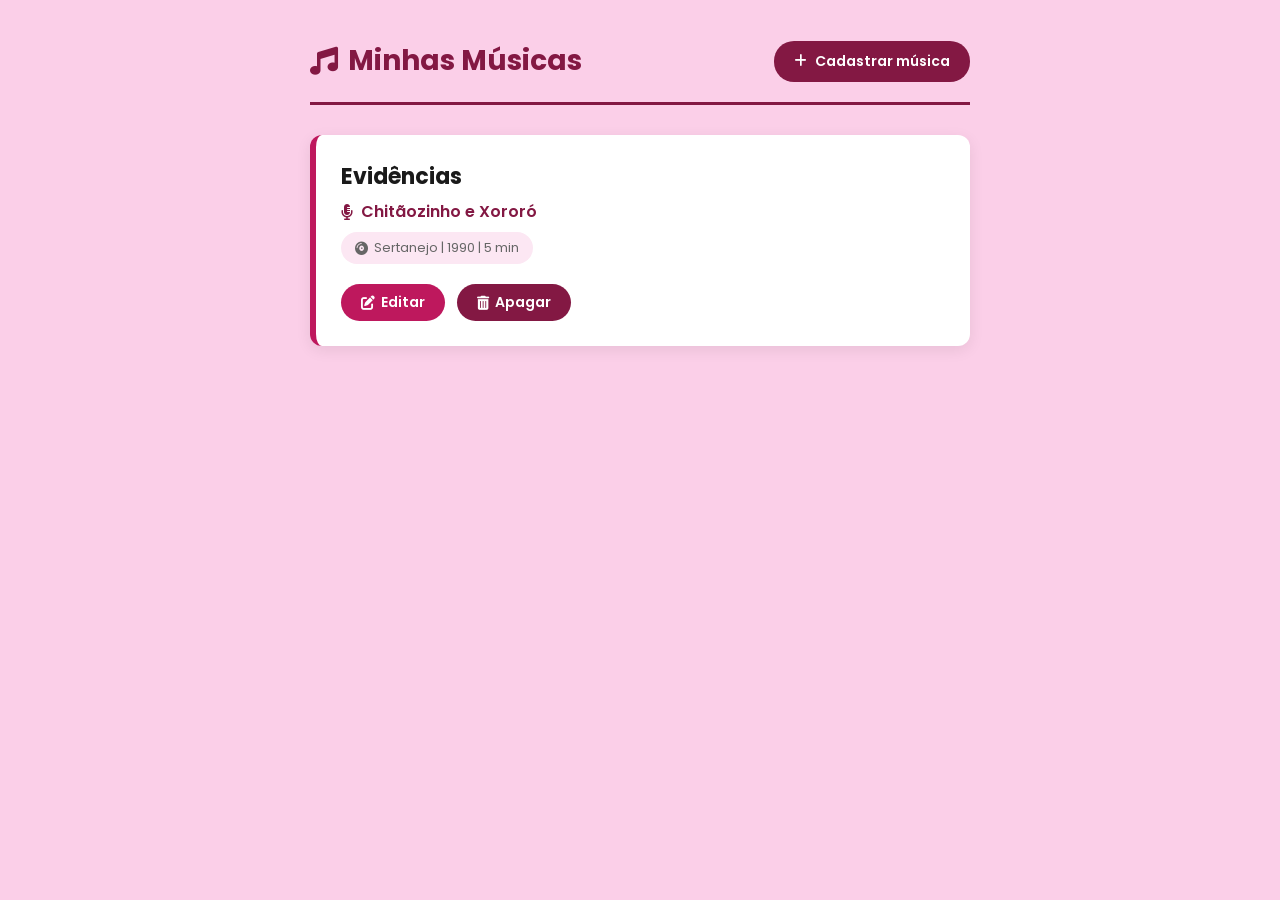
==== index.html @ 7abe07f1 "Initial commit" ====
<!DOCTYPE html>
<html lang="pt-BR">
<head>
    <meta charset="UTF-8">
    <meta name="viewport" content="width=device-width, initial-scale=1.0">
    <title>Minhas Músicas</title>
    <link rel="stylesheet" href="https://cdnjs.cloudflare.com/ajax/libs/font-awesome/6.4.0/css/all.min.css">
    <link rel="stylesheet" href="index.css">
</head>
<body>
    <header>
        <h1><i class="fa-solid fa-music"></i> Minhas Músicas</h1>
        <a href="cadastrar.html"><i class="fa-solid fa-plus"></i> Cadastrar música</a>
    </header>
    
    <main>
        <section id="listaMusicas">
            <article class="musica">
                <h2>Evidências</h2>
                <p class="artista"><i class="fa-solid fa-microphone-lines"></i> Chitãozinho e Xororó</p>
                <p class="detalhes"><i class="fa-solid fa-compact-disc"></i> Sertanejo | 1990 | 5 min</p>
                <div class="acoes">
                    <a class="editar" href="editar.html?id=1"><i class="fa-solid fa-pen-to-square"></i> Editar</a>
                    <button class="apagar"><i class="fa-solid fa-trash-can"></i> Apagar</button>
                </div>
            </article>
        </section>
    </main>

    <script src="index.js"></script>
</body>
</html>
---- index.css ----
@import url('https://fonts.googleapis.com/css2?family=Poppins:wght@400;600;700&display=swap');

* {
    box-sizing: border-box;
    margin: 0;
    padding: 0;
    font-family: 'Poppins', sans-serif;
}

body {
    background-color: #fbcfe8;
    min-height: 100vh;
    color: #333;
    padding: 40px 20px;
    max-width: 700px;
    margin: 0 auto;
}

header {
    display: flex;
    justify-content: space-between;
    align-items: center;
    margin-bottom: 30px;
    padding-bottom: 20px;
    border-bottom: 3px solid #831843;
}

header h1 {
    font-size: 28px;
    color: #831843;
    font-weight: 700;
    display: flex;
    align-items: center;
    gap: 10px;
}

header a {
    background-color: #831843;
    color: white;
    text-decoration: none;
    font-weight: 600;
    font-size: 14px;
    padding: 10px 20px;
    border-radius: 20px;
    transition: all 0.2s ease;
    display: flex;
    align-items: center;
    gap: 8px;
}

header a:hover {
    background-color: #9d174d;
    transform: translateY(-2px);
}

#listaMusicas {
    display: flex;
    flex-direction: column;
    gap: 20px;
}

.musica {
    background-color: #ffffff;
    border-left: 6px solid #be185d;
    padding: 25px;
    border-radius: 12px;
    box-shadow: 0 4px 15px rgba(0, 0, 0, 0.08);
}

.musica h2 {
    color: #1a1a1a;
    font-size: 22px;
    margin-bottom: 6px;
    font-weight: 700;
}

.artista {
    font-size: 16px;
    color: #831843;
    font-weight: 600;
    margin-bottom: 8px;
    display: flex;
    align-items: center;
    gap: 8px;
}

.detalhes {
    font-size: 13px;
    color: #666;
    margin-bottom: 20px;
    background-color: #fce7f3;
    display: inline-flex;
    align-items: center;
    gap: 6px;
    padding: 6px 14px;
    border-radius: 20px;
}

.acoes {
    display: flex;
    gap: 12px;
}

.editar, .apagar {
    padding: 8px 20px;
    border-radius: 20px;
    font-size: 14px;
    font-weight: 600;
    cursor: pointer;
    text-decoration: none;
    transition: all 0.2s ease;
    border: none;
    display: inline-flex;
    align-items: center;
    gap: 6px;
}

.editar {
    background-color: #be185d;
    color: #ffffff;
}

.editar:hover {
    background-color: #9d174d;
    transform: translateY(-2px);
}

.apagar {
    background-color: #831843;
    color: #ffffff;
}

.apagar:hover {
    background-color: #500724;
    transform: translateY(-2px);
}
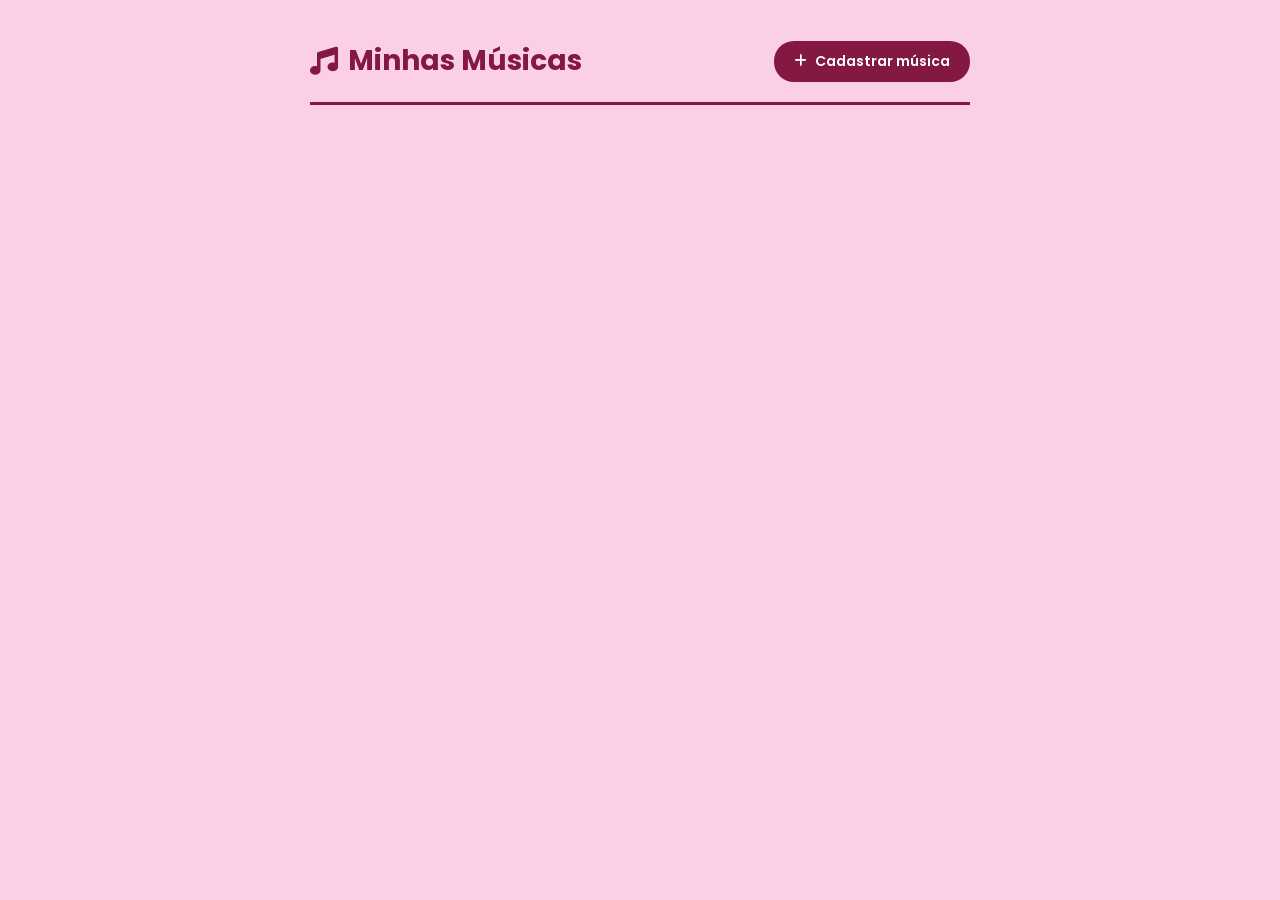
==== commit 466eeef5: "Lista de músicas" ====
--- a/index.html
+++ b/index.html
@@ -14,17 +14,7 @@
     </header>
     
     <main>
-        <section id="listaMusicas">
-            <article class="musica">
-                <h2>Evidências</h2>
-                <p class="artista"><i class="fa-solid fa-microphone-lines"></i> Chitãozinho e Xororó</p>
-                <p class="detalhes"><i class="fa-solid fa-compact-disc"></i> Sertanejo | 1990 | 5 min</p>
-                <div class="acoes">
-                    <a class="editar" href="editar.html?id=1"><i class="fa-solid fa-pen-to-square"></i> Editar</a>
-                    <button class="apagar"><i class="fa-solid fa-trash-can"></i> Apagar</button>
-                </div>
-            </article>
-        </section>
+        <section id="listaMusicas"></section>
     </main>
 
     <script src="index.js"></script>
